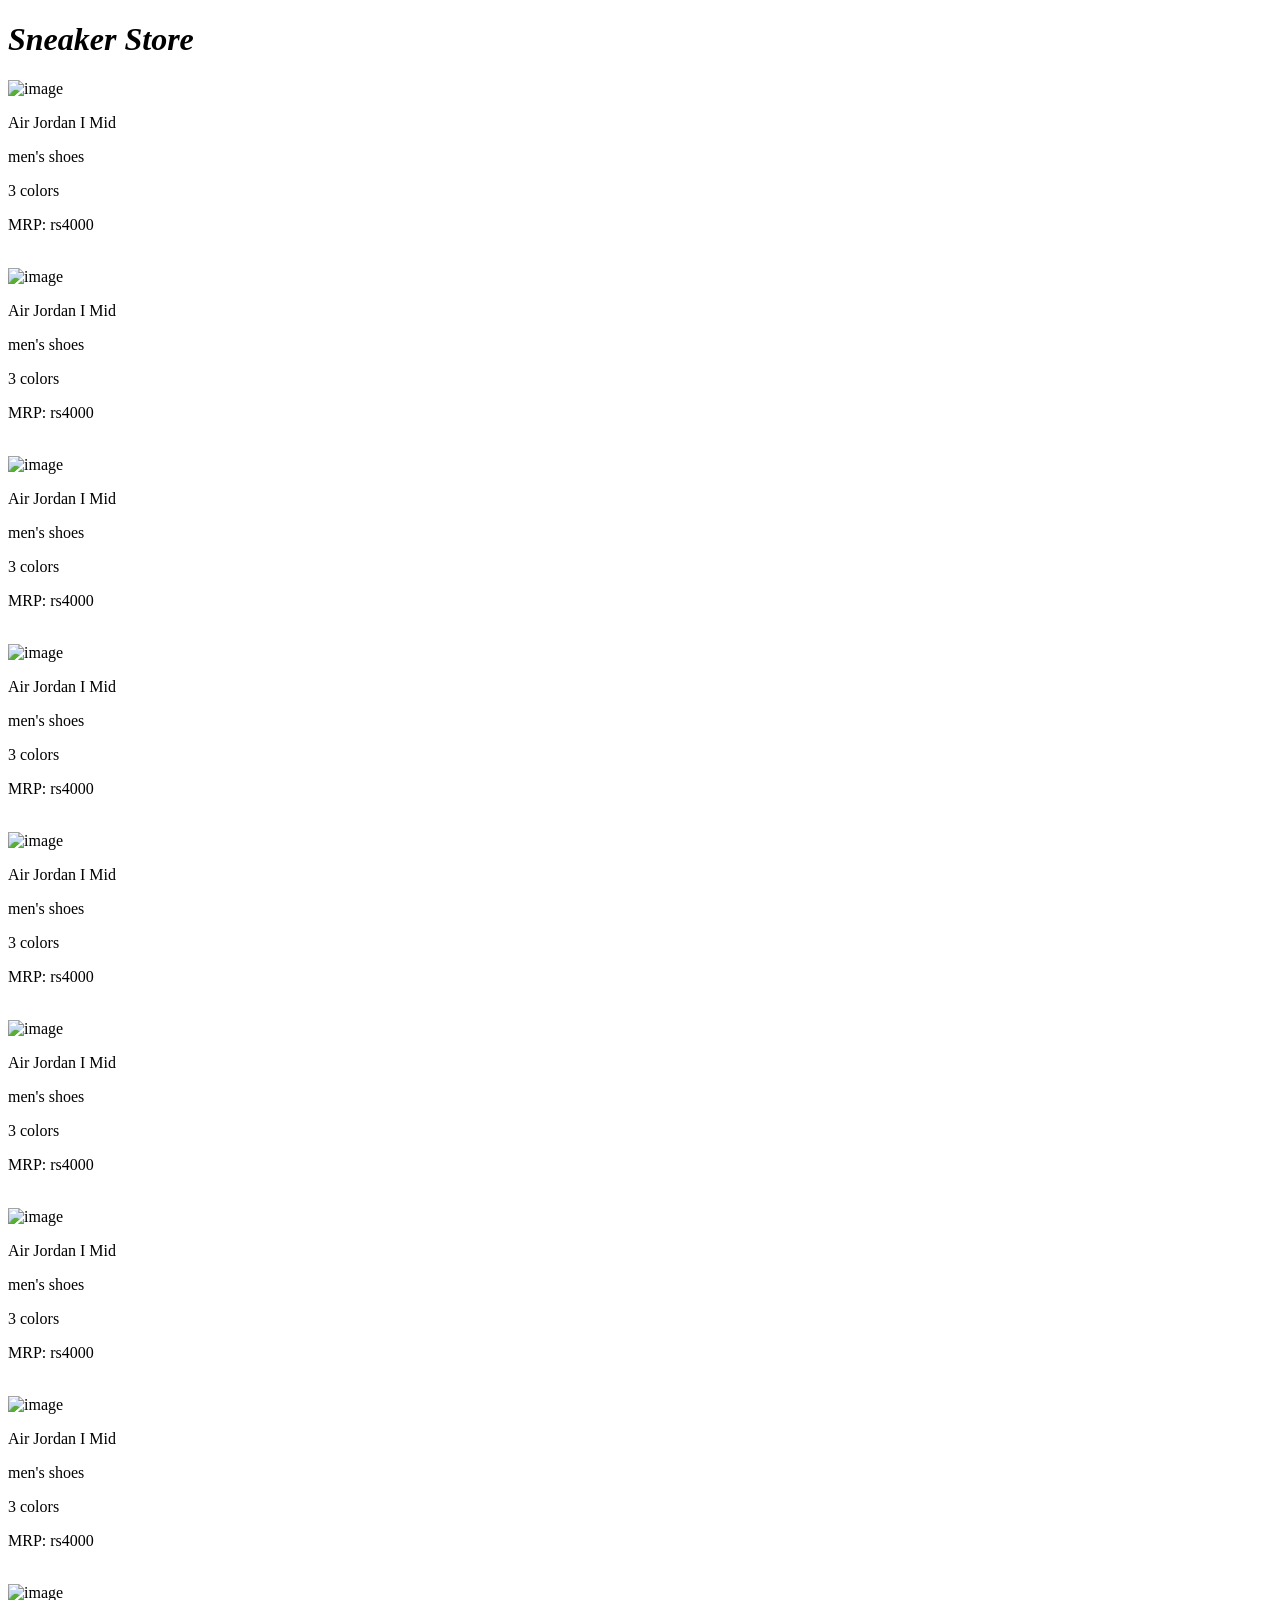
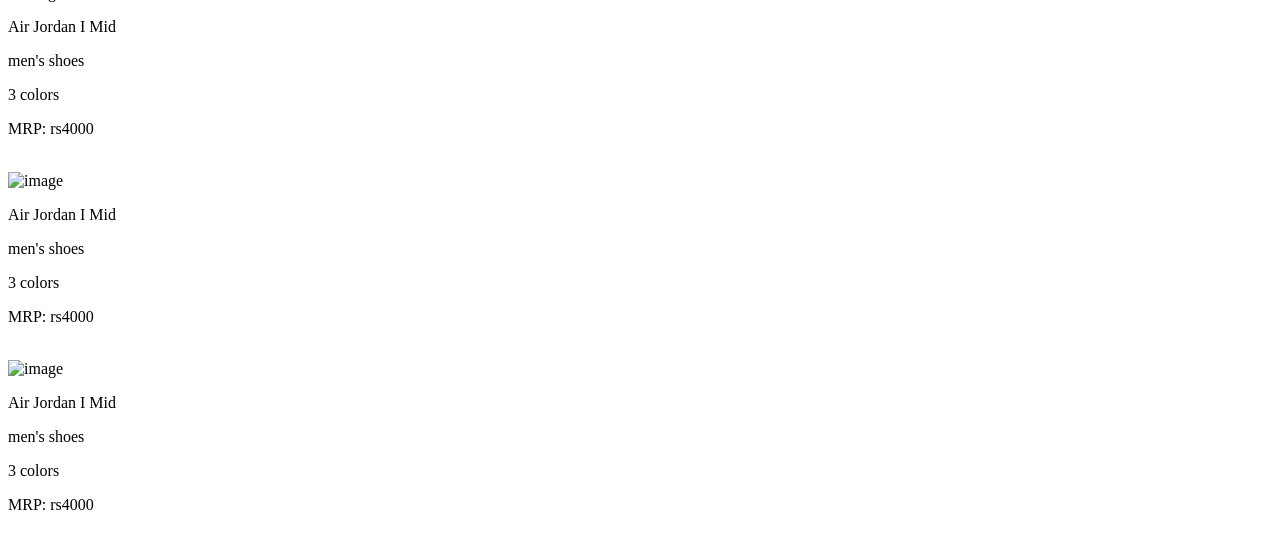
==== Web_Devlopment_Project/005_Sneaker_Store/index.html @ cc731183 "11-06-2026" ====
<!DOCTYPE html>
<html lang="en">
<head>
    <meta charset="UTF-8">
    <meta name="viewport" content="width=device-width, initial-scale=1.0">
    <title>Project 4</title>
    <link rel="stylesheet" href="style.css">
    <link rel="preconnect" href="https://fonts.gstatic.com" crossorigin>
<link href="https://fonts.googleapis.com/css2?family=Roboto:ital,wght@0,100..900;1,100..900&display=swap" rel="stylesheet">
</head>
<body>
    <div class="container">
        <div class="store">
                
            <h1><i>Sneaker Store</i></h1>
        
            <div class="shoes">
                <div class="card">
                    <div class="image">
                        <img src="C:\Users\2sidh\OneDrive\Desktop\Dpp\SIDHANT KUMAR\PROGRAM\FULL STACK WEB DEVLOPMENT\project 4\image\Deviate-NITRO™-2-Men's-Running-Shoes.avif" alt="image">
                    </div>
                    <div class="detail">
                        <div>
                            <p>Air Jordan I Mid</p>
                            <p>men's shoes</p>
                            <p>3 colors</p>
                            <p>MRP: rs4000</p>
                        </div>
                        <div class="cart">
                            <img src="C:\Users\2sidh\OneDrive\Desktop\Dpp\SIDHANT KUMAR\PROGRAM\FULL STACK WEB DEVLOPMENT\project 4\image\cart-shopping-solid.svg" alt="">

                        </div>
                    </div>
                </div>
                <div class="card">
                    <div class="image">
                        <img src="C:\Users\2sidh\OneDrive\Desktop\Dpp\SIDHANT KUMAR\PROGRAM\FULL STACK WEB DEVLOPMENT\project 4\image\Deviate-NITRO™-3-Men's-Running-Shoes.avif" alt="image">
                    </div>
                    <div class="detail">
                        <div>
                            <p>Air Jordan I Mid</p>
                            <p>men's shoes</p>
                            <p>3 colors</p>
                            <p>MRP: rs4000</p>
                        </div>
                        <div class="cart">
                            <img src="C:\Users\2sidh\OneDrive\Desktop\Dpp\SIDHANT KUMAR\PROGRAM\FULL STACK WEB DEVLOPMENT\project 4\image\cart-shopping-solid.svg" alt="">

                        </div>
                    </div>
                </div>
                <div class="card">
                    <div class="image">
                        <img src="C:\Users\2sidh\OneDrive\Desktop\Dpp\SIDHANT KUMAR\PROGRAM\FULL STACK WEB DEVLOPMENT\project 4\image\FAST-FWD-NITRO™-Elite-Women's-Running-Shoes.avif" alt="image">
                    </div>
                    <div class="detail">
                        <div>
                            <p>Air Jordan I Mid</p>
                            <p>men's shoes</p>
                            <p>3 colors</p>
                            <p>MRP: rs4000</p>
                        </div>
                        <div class="cart">
                            <img src="C:\Users\2sidh\OneDrive\Desktop\Dpp\SIDHANT KUMAR\PROGRAM\FULL STACK WEB DEVLOPMENT\project 4\image\cart-shopping-solid.svg" alt="">

                        </div>
                    </div>
                </div>
                <div class="card">
                    <div class="image">
                        <img src="C:\Users\2sidh\OneDrive\Desktop\Dpp\SIDHANT KUMAR\PROGRAM\FULL STACK WEB DEVLOPMENT\project 4\image\ForeverRUN-NITRO-Men's-Running-Shoes.avif" alt="image">
                    </div>
                    <div class="detail">
                        <div>
                            <p>Air Jordan I Mid</p>
                            <p>men's shoes</p>
                            <p>3 colors</p>
                            <p>MRP: rs4000</p>
                        </div>
                        <div class="cart">
                            <img src="C:\Users\2sidh\OneDrive\Desktop\Dpp\SIDHANT KUMAR\PROGRAM\FULL STACK WEB DEVLOPMENT\project 4\image\cart-shopping-solid.svg" alt="">

                        </div>
                    </div>
                </div>
                <div class="card">
                    <div class="image">
                        <img src="C:\Users\2sidh\OneDrive\Desktop\Dpp\SIDHANT KUMAR\PROGRAM\FULL STACK WEB DEVLOPMENT\project 4\image\Galaxis-Pro-Men's-Performance-Boost-Running-Shoes.avif" alt="image">
                    </div>
                    <div class="detail">
                        <div>
                            <p>Air Jordan I Mid</p>
                            <p>men's shoes</p>
                            <p>3 colors</p>
                            <p>MRP: rs4000</p>
                        </div>
                        <div class="cart">
                            <img src="C:\Users\2sidh\OneDrive\Desktop\Dpp\SIDHANT KUMAR\PROGRAM\FULL STACK WEB DEVLOPMENT\project 4\image\cart-shopping-solid.svg" alt="">

                        </div>
                    </div>
                </div>
                <div class="card">
                    <div class="image">
                        <img src="C:\Users\2sidh\OneDrive\Desktop\Dpp\SIDHANT KUMAR\PROGRAM\FULL STACK WEB DEVLOPMENT\project 4\image\IND.avif" alt="image">
                    </div>
                    <div class="detail">
                        <div>
                            <p>Air Jordan I Mid</p>
                            <p>men's shoes</p>
                            <p>3 colors</p>
                            <p>MRP: rs4000</p>
                        </div>
                        <div class="cart">
                            <img src="C:\Users\2sidh\OneDrive\Desktop\Dpp\SIDHANT KUMAR\PROGRAM\FULL STACK WEB DEVLOPMENT\project 4\image\cart-shopping-solid.svg" alt="">

                        </div>
                    </div>
                </div>
                <div class="card">
                    <div class="image">
                        <img src="C:\Users\2sidh\OneDrive\Desktop\Dpp\SIDHANT KUMAR\PROGRAM\FULL STACK WEB DEVLOPMENT\project 4\image\MagMax-NITRO™-Men's-Maximum-Cushioning-Running-Shoes (1).avif" alt="image">
                    </div>
                    <div class="detail">
                        <div>
                            <p>Air Jordan I Mid</p>
                            <p>men's shoes</p>
                            <p>3 colors</p>
                            <p>MRP: rs4000</p>
                        </div>
                        <div class="cart">
                            <img src="C:\Users\2sidh\OneDrive\Desktop\Dpp\SIDHANT KUMAR\PROGRAM\FULL STACK WEB DEVLOPMENT\project 4\image\cart-shopping-solid.svg" alt="">

                        </div>
                    </div>
                </div>
                <div class="card">
                    <div class="image">
                        <img src="C:\Users\2sidh\OneDrive\Desktop\Dpp\SIDHANT KUMAR\PROGRAM\FULL STACK WEB DEVLOPMENT\project 4\image\Quest-X-Men's-Running-Shoes.avif" alt="image">
                    </div>
                    <div class="detail">
                        <div>
                            <p>Air Jordan I Mid</p>
                            <p>men's shoes</p>
                            <p>3 colors</p>
                            <p>MRP: rs4000</p>
                        </div>
                        <div class="cart">
                            <img src="C:\Users\2sidh\OneDrive\Desktop\Dpp\SIDHANT KUMAR\PROGRAM\FULL STACK WEB DEVLOPMENT\project 4\image\cart-shopping-solid.svg" alt="">

                        </div>
                    </div>
                </div>
                <div class="card">
                    <div class="image">
                        <img src="C:\Users\2sidh\OneDrive\Desktop\Dpp\SIDHANT KUMAR\PROGRAM\FULL STACK WEB DEVLOPMENT\project 4\image\Velocity-NITRO™-3-Men's-Running-Shoes.avif" alt="image">
                    </div>
                    <div class="detail">
                        <div>
                            <p>Air Jordan I Mid</p>
                            <p>men's shoes</p>
                            <p>3 colors</p>
                            <p>MRP: rs4000</p>
                        </div>
                        <div class="cart">
                            <img src="C:\Users\2sidh\OneDrive\Desktop\Dpp\SIDHANT KUMAR\PROGRAM\FULL STACK WEB DEVLOPMENT\project 4\image\cart-shopping-solid.svg" alt="">

                        </div>
                    </div>
                </div>
                <div class="card">
                    <div class="image">
                        <img src="C:\Users\2sidh\OneDrive\Desktop\Dpp\SIDHANT KUMAR\PROGRAM\FULL STACK WEB DEVLOPMENT\project 4\image\123.avif" alt="image">
                    </div>
                    <div class="detail">
                        <div>
                            <p>Air Jordan I Mid</p>
                            <p>men's shoes</p>
                            <p>3 colors</p>
                            <p>MRP: rs4000</p>
                        </div>
                        <div class="cart">
                            <img src="C:\Users\2sidh\OneDrive\Desktop\Dpp\SIDHANT KUMAR\PROGRAM\FULL STACK WEB DEVLOPMENT\project 4\image\cart-shopping-solid.svg" alt="">

                        </div>
                    </div>
                </div>
                <div class="card">
                    <div class="image">
                        <img src="C:\Users\2sidh\OneDrive\Desktop\Dpp\SIDHANT KUMAR\PROGRAM\FULL STACK WEB DEVLOPMENT\project 4\image\1234.avif" alt="image">
                    </div>
                    <div class="detail">
                        <div>
                            <p>Air Jordan I Mid</p>
                            <p>men's shoes</p>
                            <p>3 colors</p>
                            <p>MRP: rs4000</p>
                        </div>
                        <div class="cart">
                            <img src="C:\Users\2sidh\OneDrive\Desktop\Dpp\SIDHANT KUMAR\PROGRAM\FULL STACK WEB DEVLOPMENT\project 4\image\cart-shopping-solid.svg" alt="">

                        </div>
                    </div>
                </div>
            </div>
        </div>
    </div>
</body>
</html>
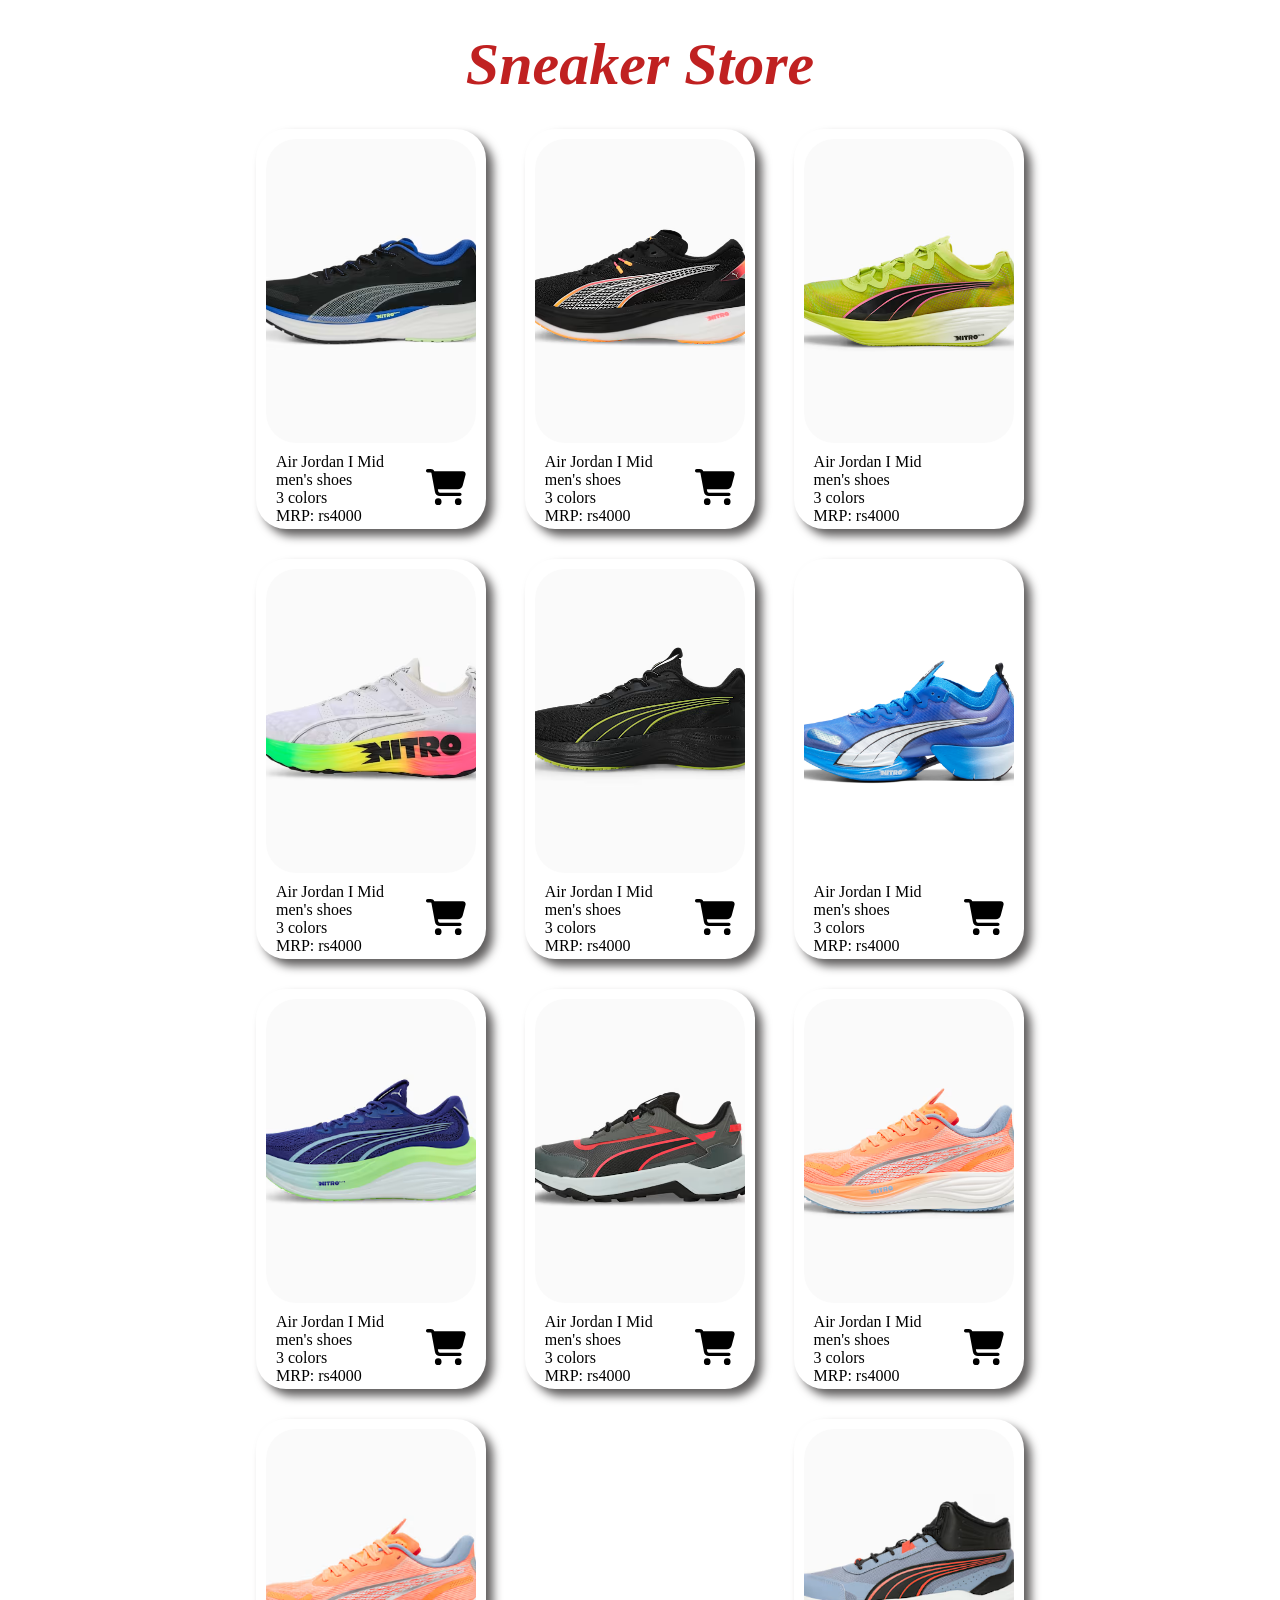
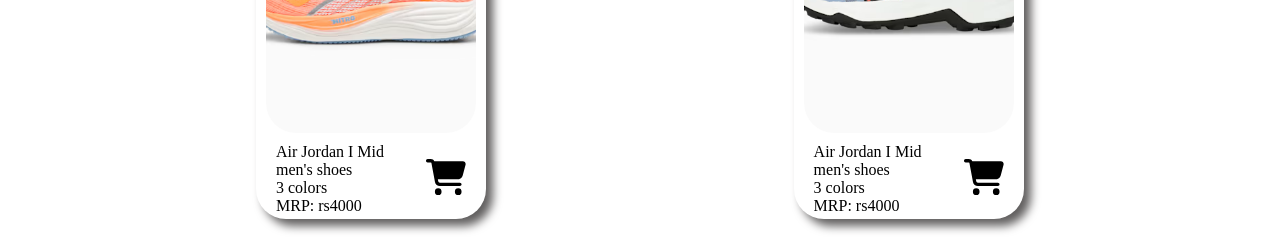
==== commit 5d31d7d2: "12-06-2026" ====
--- a/Web_Devlopment_Project/005_Sneaker_Store/index.html
+++ b/Web_Devlopment_Project/005_Sneaker_Store/index.html
@@ -17,187 +17,187 @@
             <div class="shoes">
                 <div class="card">
                     <div class="image">
-                        <img src="C:\Users\2sidh\OneDrive\Desktop\Dpp\SIDHANT KUMAR\PROGRAM\FULL STACK WEB DEVLOPMENT\project 4\image\Deviate-NITRO™-2-Men's-Running-Shoes.avif" alt="image">
-                    </div>
-                    <div class="detail">
-                        <div>
-                            <p>Air Jordan I Mid</p>
-                            <p>men's shoes</p>
-                            <p>3 colors</p>
-                            <p>MRP: rs4000</p>
-                        </div>
-                        <div class="cart">
-                            <img src="C:\Users\2sidh\OneDrive\Desktop\Dpp\SIDHANT KUMAR\PROGRAM\FULL STACK WEB DEVLOPMENT\project 4\image\cart-shopping-solid.svg" alt="">
-
-                        </div>
-                    </div>
-                </div>
-                <div class="card">
-                    <div class="image">
-                        <img src="C:\Users\2sidh\OneDrive\Desktop\Dpp\SIDHANT KUMAR\PROGRAM\FULL STACK WEB DEVLOPMENT\project 4\image\Deviate-NITRO™-3-Men's-Running-Shoes.avif" alt="image">
-                    </div>
-                    <div class="detail">
-                        <div>
-                            <p>Air Jordan I Mid</p>
-                            <p>men's shoes</p>
-                            <p>3 colors</p>
-                            <p>MRP: rs4000</p>
-                        </div>
-                        <div class="cart">
-                            <img src="C:\Users\2sidh\OneDrive\Desktop\Dpp\SIDHANT KUMAR\PROGRAM\FULL STACK WEB DEVLOPMENT\project 4\image\cart-shopping-solid.svg" alt="">
-
-                        </div>
-                    </div>
-                </div>
-                <div class="card">
-                    <div class="image">
-                        <img src="C:\Users\2sidh\OneDrive\Desktop\Dpp\SIDHANT KUMAR\PROGRAM\FULL STACK WEB DEVLOPMENT\project 4\image\FAST-FWD-NITRO™-Elite-Women's-Running-Shoes.avif" alt="image">
-                    </div>
-                    <div class="detail">
-                        <div>
-                            <p>Air Jordan I Mid</p>
-                            <p>men's shoes</p>
-                            <p>3 colors</p>
-                            <p>MRP: rs4000</p>
-                        </div>
-                        <div class="cart">
-                            <img src="C:\Users\2sidh\OneDrive\Desktop\Dpp\SIDHANT KUMAR\PROGRAM\FULL STACK WEB DEVLOPMENT\project 4\image\cart-shopping-solid.svg" alt="">
-
-                        </div>
-                    </div>
-                </div>
-                <div class="card">
-                    <div class="image">
-                        <img src="C:\Users\2sidh\OneDrive\Desktop\Dpp\SIDHANT KUMAR\PROGRAM\FULL STACK WEB DEVLOPMENT\project 4\image\ForeverRUN-NITRO-Men's-Running-Shoes.avif" alt="image">
-                    </div>
-                    <div class="detail">
-                        <div>
-                            <p>Air Jordan I Mid</p>
-                            <p>men's shoes</p>
-                            <p>3 colors</p>
-                            <p>MRP: rs4000</p>
-                        </div>
-                        <div class="cart">
-                            <img src="C:\Users\2sidh\OneDrive\Desktop\Dpp\SIDHANT KUMAR\PROGRAM\FULL STACK WEB DEVLOPMENT\project 4\image\cart-shopping-solid.svg" alt="">
-
-                        </div>
-                    </div>
-                </div>
-                <div class="card">
-                    <div class="image">
-                        <img src="C:\Users\2sidh\OneDrive\Desktop\Dpp\SIDHANT KUMAR\PROGRAM\FULL STACK WEB DEVLOPMENT\project 4\image\Galaxis-Pro-Men's-Performance-Boost-Running-Shoes.avif" alt="image">
-                    </div>
-                    <div class="detail">
-                        <div>
-                            <p>Air Jordan I Mid</p>
-                            <p>men's shoes</p>
-                            <p>3 colors</p>
-                            <p>MRP: rs4000</p>
-                        </div>
-                        <div class="cart">
-                            <img src="C:\Users\2sidh\OneDrive\Desktop\Dpp\SIDHANT KUMAR\PROGRAM\FULL STACK WEB DEVLOPMENT\project 4\image\cart-shopping-solid.svg" alt="">
-
-                        </div>
-                    </div>
-                </div>
-                <div class="card">
-                    <div class="image">
-                        <img src="C:\Users\2sidh\OneDrive\Desktop\Dpp\SIDHANT KUMAR\PROGRAM\FULL STACK WEB DEVLOPMENT\project 4\image\IND.avif" alt="image">
-                    </div>
-                    <div class="detail">
-                        <div>
-                            <p>Air Jordan I Mid</p>
-                            <p>men's shoes</p>
-                            <p>3 colors</p>
-                            <p>MRP: rs4000</p>
-                        </div>
-                        <div class="cart">
-                            <img src="C:\Users\2sidh\OneDrive\Desktop\Dpp\SIDHANT KUMAR\PROGRAM\FULL STACK WEB DEVLOPMENT\project 4\image\cart-shopping-solid.svg" alt="">
-
-                        </div>
-                    </div>
-                </div>
-                <div class="card">
-                    <div class="image">
-                        <img src="C:\Users\2sidh\OneDrive\Desktop\Dpp\SIDHANT KUMAR\PROGRAM\FULL STACK WEB DEVLOPMENT\project 4\image\MagMax-NITRO™-Men's-Maximum-Cushioning-Running-Shoes (1).avif" alt="image">
-                    </div>
-                    <div class="detail">
-                        <div>
-                            <p>Air Jordan I Mid</p>
-                            <p>men's shoes</p>
-                            <p>3 colors</p>
-                            <p>MRP: rs4000</p>
-                        </div>
-                        <div class="cart">
-                            <img src="C:\Users\2sidh\OneDrive\Desktop\Dpp\SIDHANT KUMAR\PROGRAM\FULL STACK WEB DEVLOPMENT\project 4\image\cart-shopping-solid.svg" alt="">
-
-                        </div>
-                    </div>
-                </div>
-                <div class="card">
-                    <div class="image">
-                        <img src="C:\Users\2sidh\OneDrive\Desktop\Dpp\SIDHANT KUMAR\PROGRAM\FULL STACK WEB DEVLOPMENT\project 4\image\Quest-X-Men's-Running-Shoes.avif" alt="image">
-                    </div>
-                    <div class="detail">
-                        <div>
-                            <p>Air Jordan I Mid</p>
-                            <p>men's shoes</p>
-                            <p>3 colors</p>
-                            <p>MRP: rs4000</p>
-                        </div>
-                        <div class="cart">
-                            <img src="C:\Users\2sidh\OneDrive\Desktop\Dpp\SIDHANT KUMAR\PROGRAM\FULL STACK WEB DEVLOPMENT\project 4\image\cart-shopping-solid.svg" alt="">
-
-                        </div>
-                    </div>
-                </div>
-                <div class="card">
-                    <div class="image">
-                        <img src="C:\Users\2sidh\OneDrive\Desktop\Dpp\SIDHANT KUMAR\PROGRAM\FULL STACK WEB DEVLOPMENT\project 4\image\Velocity-NITRO™-3-Men's-Running-Shoes.avif" alt="image">
-                    </div>
-                    <div class="detail">
-                        <div>
-                            <p>Air Jordan I Mid</p>
-                            <p>men's shoes</p>
-                            <p>3 colors</p>
-                            <p>MRP: rs4000</p>
-                        </div>
-                        <div class="cart">
-                            <img src="C:\Users\2sidh\OneDrive\Desktop\Dpp\SIDHANT KUMAR\PROGRAM\FULL STACK WEB DEVLOPMENT\project 4\image\cart-shopping-solid.svg" alt="">
-
-                        </div>
-                    </div>
-                </div>
-                <div class="card">
-                    <div class="image">
-                        <img src="C:\Users\2sidh\OneDrive\Desktop\Dpp\SIDHANT KUMAR\PROGRAM\FULL STACK WEB DEVLOPMENT\project 4\image\123.avif" alt="image">
-                    </div>
-                    <div class="detail">
-                        <div>
-                            <p>Air Jordan I Mid</p>
-                            <p>men's shoes</p>
-                            <p>3 colors</p>
-                            <p>MRP: rs4000</p>
-                        </div>
-                        <div class="cart">
-                            <img src="C:\Users\2sidh\OneDrive\Desktop\Dpp\SIDHANT KUMAR\PROGRAM\FULL STACK WEB DEVLOPMENT\project 4\image\cart-shopping-solid.svg" alt="">
-
-                        </div>
-                    </div>
-                </div>
-                <div class="card">
-                    <div class="image">
-                        <img src="C:\Users\2sidh\OneDrive\Desktop\Dpp\SIDHANT KUMAR\PROGRAM\FULL STACK WEB DEVLOPMENT\project 4\image\1234.avif" alt="image">
-                    </div>
-                    <div class="detail">
-                        <div>
-                            <p>Air Jordan I Mid</p>
-                            <p>men's shoes</p>
-                            <p>3 colors</p>
-                            <p>MRP: rs4000</p>
-                        </div>
-                        <div class="cart">
-                            <img src="C:\Users\2sidh\OneDrive\Desktop\Dpp\SIDHANT KUMAR\PROGRAM\FULL STACK WEB DEVLOPMENT\project 4\image\cart-shopping-solid.svg" alt="">
+                        <img src="image\Deviate-NITRO™-2-Men's-Running-Shoes.avif" alt="image">
+                    </div>
+                    <div class="detail">
+                        <div>
+                            <p>Air Jordan I Mid</p>
+                            <p>men's shoes</p>
+                            <p>3 colors</p>
+                            <p>MRP: rs4000</p>
+                        </div>
+                        <div class="cart">
+                            <img src="image\cart-shopping-solid.svg" alt="">
+
+                        </div>
+                    </div>
+                </div>
+                <div class="card">
+                    <div class="image">
+                        <img src="image\Deviate-NITRO™-3-Men's-Running-Shoes.avif" alt="image">
+                    </div>
+                    <div class="detail">
+                        <div>
+                            <p>Air Jordan I Mid</p>
+                            <p>men's shoes</p>
+                            <p>3 colors</p>
+                            <p>MRP: rs4000</p>
+                        </div>
+                        <div class="cart">
+                            <img src="image\cart-shopping-solid.svg" alt="">
+
+                        </div>
+                    </div>
+                </div>
+                <div class="card">
+                    <div class="image">
+                        <img src="image\FAST-FWD-NITRO™-Elite-Women's-Running-Shoes.avif" alt="image">
+                    </div>
+                    <div class="detail">
+                        <div>
+                            <p>Air Jordan I Mid</p>
+                            <p>men's shoes</p>
+                            <p>3 colors</p>
+                            <p>MRP: rs4000</p>
+                        </div>
+                        <div class="cart">
+                            <img src="mage\cart-shopping-solid.svg" alt="">
+
+                        </div>
+                    </div>
+                </div>
+                <div class="card">
+                    <div class="image">
+                        <img src="image\ForeverRUN-NITRO-Men's-Running-Shoes.avif" alt="image">
+                    </div>
+                    <div class="detail">
+                        <div>
+                            <p>Air Jordan I Mid</p>
+                            <p>men's shoes</p>
+                            <p>3 colors</p>
+                            <p>MRP: rs4000</p>
+                        </div>
+                        <div class="cart">
+                            <img src="image\cart-shopping-solid.svg" alt="">
+
+                        </div>
+                    </div>
+                </div>
+                <div class="card">
+                    <div class="image">
+                        <img src="image\Galaxis-Pro-Men's-Performance-Boost-Running-Shoes.avif" alt="image">
+                    </div>
+                    <div class="detail">
+                        <div>
+                            <p>Air Jordan I Mid</p>
+                            <p>men's shoes</p>
+                            <p>3 colors</p>
+                            <p>MRP: rs4000</p>
+                        </div>
+                        <div class="cart">
+                            <img src="image\cart-shopping-solid.svg" alt="">
+
+                        </div>
+                    </div>
+                </div>
+                <div class="card">
+                    <div class="image">
+                        <img src="image\IND.avif" alt="image">
+                    </div>
+                    <div class="detail">
+                        <div>
+                            <p>Air Jordan I Mid</p>
+                            <p>men's shoes</p>
+                            <p>3 colors</p>
+                            <p>MRP: rs4000</p>
+                        </div>
+                        <div class="cart">
+                            <img src="image\cart-shopping-solid.svg" alt="">
+
+                        </div>
+                    </div>
+                </div>
+                <div class="card">
+                    <div class="image">
+                        <img src="image\MagMax-NITRO™-Men's-Maximum-Cushioning-Running-Shoes (1).avif" alt="image">
+                    </div>
+                    <div class="detail">
+                        <div>
+                            <p>Air Jordan I Mid</p>
+                            <p>men's shoes</p>
+                            <p>3 colors</p>
+                            <p>MRP: rs4000</p>
+                        </div>
+                        <div class="cart">
+                            <img src="image\cart-shopping-solid.svg" alt="">
+
+                        </div>
+                    </div>
+                </div>
+                <div class="card">
+                    <div class="image">
+                        <img src="image\Quest-X-Men's-Running-Shoes.avif" alt="image">
+                    </div>
+                    <div class="detail">
+                        <div>
+                            <p>Air Jordan I Mid</p>
+                            <p>men's shoes</p>
+                            <p>3 colors</p>
+                            <p>MRP: rs4000</p>
+                        </div>
+                        <div class="cart">
+                            <img src="image\cart-shopping-solid.svg" alt="">
+
+                        </div>
+                    </div>
+                </div>
+                <div class="card">
+                    <div class="image">
+                        <img src="image\Velocity-NITRO™-3-Men's-Running-Shoes.avif" alt="image">
+                    </div>
+                    <div class="detail">
+                        <div>
+                            <p>Air Jordan I Mid</p>
+                            <p>men's shoes</p>
+                            <p>3 colors</p>
+                            <p>MRP: rs4000</p>
+                        </div>
+                        <div class="cart">
+                            <img src="image\cart-shopping-solid.svg" alt="">
+
+                        </div>
+                    </div>
+                </div>
+                <div class="card">
+                    <div class="image">
+                        <img src="image\123.avif" alt="image">
+                    </div>
+                    <div class="detail">
+                        <div>
+                            <p>Air Jordan I Mid</p>
+                            <p>men's shoes</p>
+                            <p>3 colors</p>
+                            <p>MRP: rs4000</p>
+                        </div>
+                        <div class="cart">
+                            <img src="image\cart-shopping-solid.svg" alt="">
+
+                        </div>
+                    </div>
+                </div>
+                <div class="card">
+                    <div class="image">
+                        <img src="image\1234.avif" alt="image">
+                    </div>
+                    <div class="detail">
+                        <div>
+                            <p>Air Jordan I Mid</p>
+                            <p>men's shoes</p>
+                            <p>3 colors</p>
+                            <p>MRP: rs4000</p>
+                        </div>
+                        <div class="cart">
+                            <img src="image\cart-shopping-solid.svg" alt="">
 
                         </div>
                     </div>
--- a/Web_Devlopment_Project/005_Sneaker_Store/style.css
+++ b/Web_Devlopment_Project/005_Sneaker_Store/style.css
@@ -0,0 +1,82 @@
+*{
+    margin: 0;
+    padding: 0;
+    box-sizing: border-box;
+}
+
+.container{
+    width: 100vw;
+    height: 100vh;
+    
+}
+
+.store{
+    margin:auto;
+    width: 60%;
+    min-height: 100%;
+}
+
+h1{
+    font-size: 60px;
+    text-align: center;
+    padding: 30px;
+    color: rgb(192, 33, 33);
+    font-family:'Times New Roman', Times, serif;
+}
+.shoes{
+    width: 100%;
+    height: 100%;
+    display: flex;
+    flex-wrap: wrap;
+    justify-content: space-between;
+}
+
+.card{
+    width: 30%;
+    height: 400px;
+    padding: 10px;
+    border-radius: 30px;
+    margin-bottom: 30px;
+    box-shadow: 7px 7px 10px rgb(97, 95, 95);
+}
+.image{
+    width: 100%;
+    height: 80%;
+    overflow: hidden;
+    border-radius: 30px;
+}
+
+.image>img{
+    border-radius: 30px;
+    width: 100%;
+    height: 100%;
+    object-fit: cover;
+
+    
+}
+.image> img:hover{
+    scale: 1.1;   
+    transition: 0.4s all ease;
+    
+}
+.cart{
+    width: 40px;
+}
+
+.detail{
+    display: flex;
+    justify-content: space-between;
+    align-items: center;
+    padding: 10px;
+
+}
+
+.des{
+    display: flex;
+    flex-direction: column;
+    justify-content: space-around;
+    align-items: center;
+    padding: 20px 10px 10px;
+    gap: 8px;
+}
+
